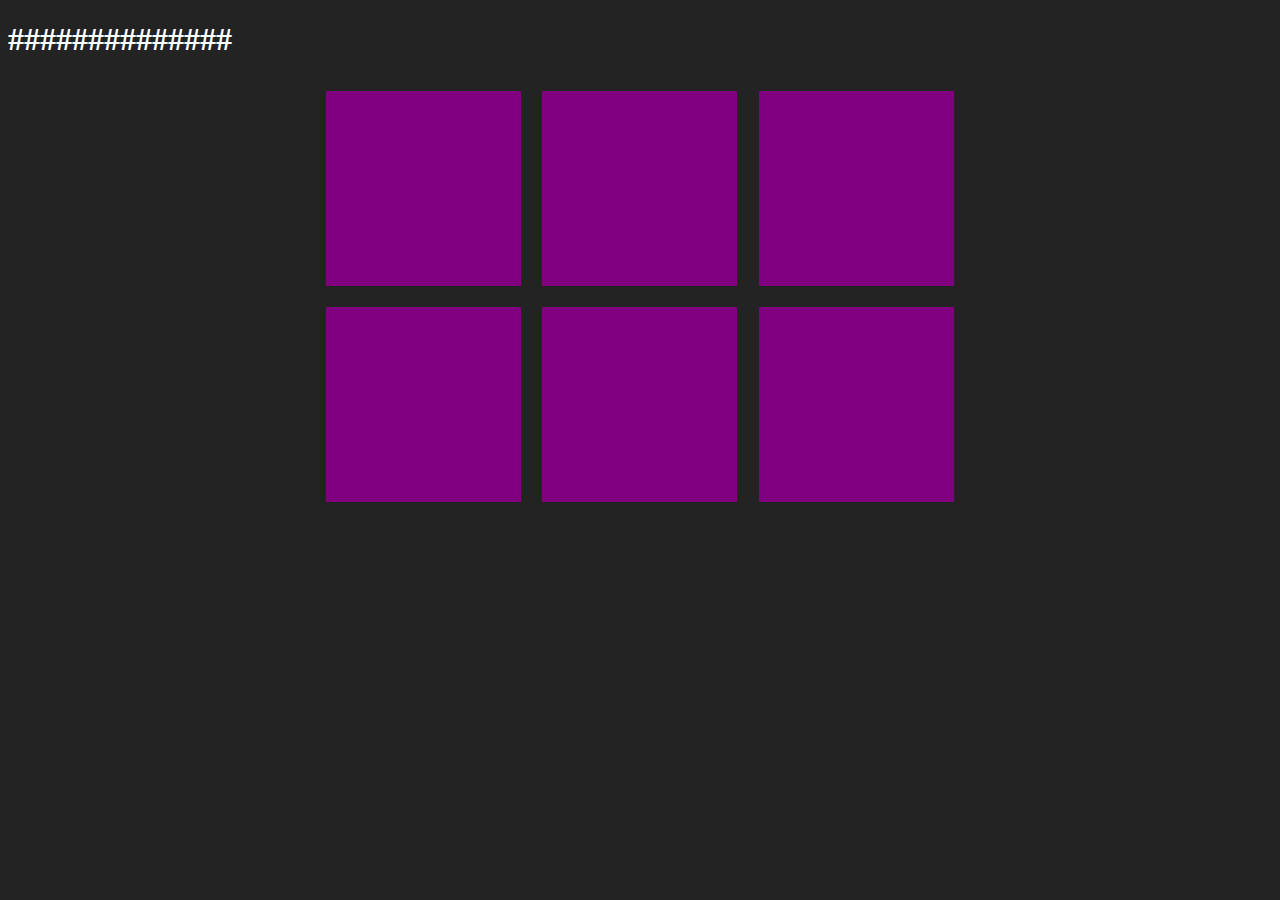
==== color2.html @ 8621bb60 "Add files via upload" ====
<!DOCTYPE html>
<html>
<head>
	<title>Color</title>
	<link rel="stylesheet" type="text/css" href="colorProject2.css">
</head>
<body>
	<h1>##############</h1>
	<div id="container">
		<div class="square"></div>
		<div class="square"></div>
		<div class="square"></div>
		<div class="square"></div>
		<div class="square"></div>
		<div class="square"></div>
	</div>
</body>
</html>
---- colorProject2.css ----
body
{
	background: #232323;

}

.square
{
	width: 30%;
	background: purple;
	padding-bottom: 30%;
	float: left;
	margin: 1.66%;
	
}

#container
{
	margin: 0 auto;	
	max-width: 650px;
}

h1
{
	color: white;
}
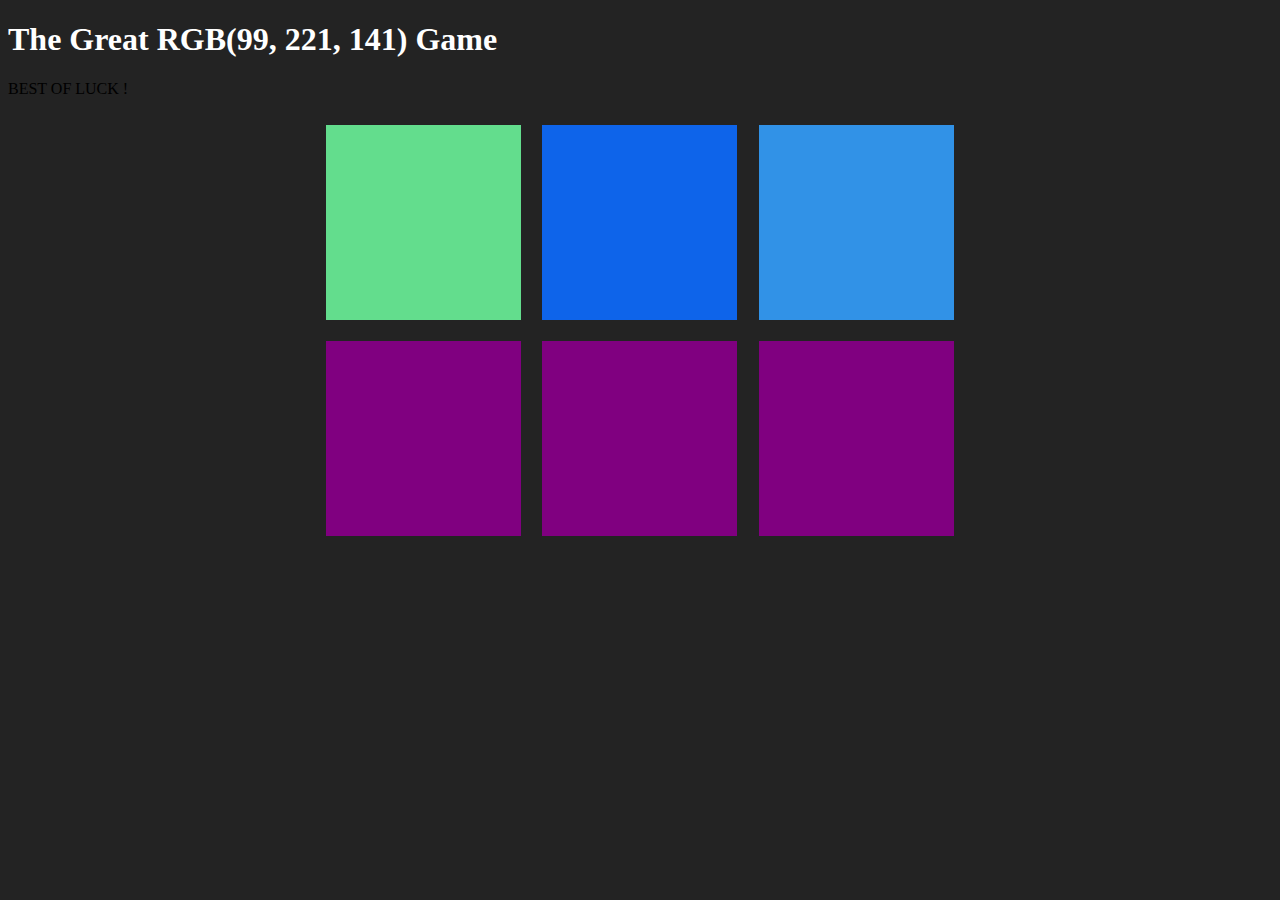
==== commit 5dca7d33: "Add files via upload" ====
--- a/color2.html
+++ b/color2.html
@@ -5,7 +5,8 @@
 	<link rel="stylesheet" type="text/css" href="colorProject2.css">
 </head>
 <body>
-	<h1>##############</h1>
+	<h1>The Great <span id="guessColorDisplay">RGB</span> Game</h1>
+	<p id= "messageDisplay">BEST OF LUCK !</p>
 	<div id="container">
 		<div class="square"></div>
 		<div class="square"></div>
@@ -14,5 +15,8 @@
 		<div class="square"></div>
 		<div class="square"></div>
 	</div>
+
+
+	<script type="text/javascript" src="color.js"></script>
 </body>
 </html>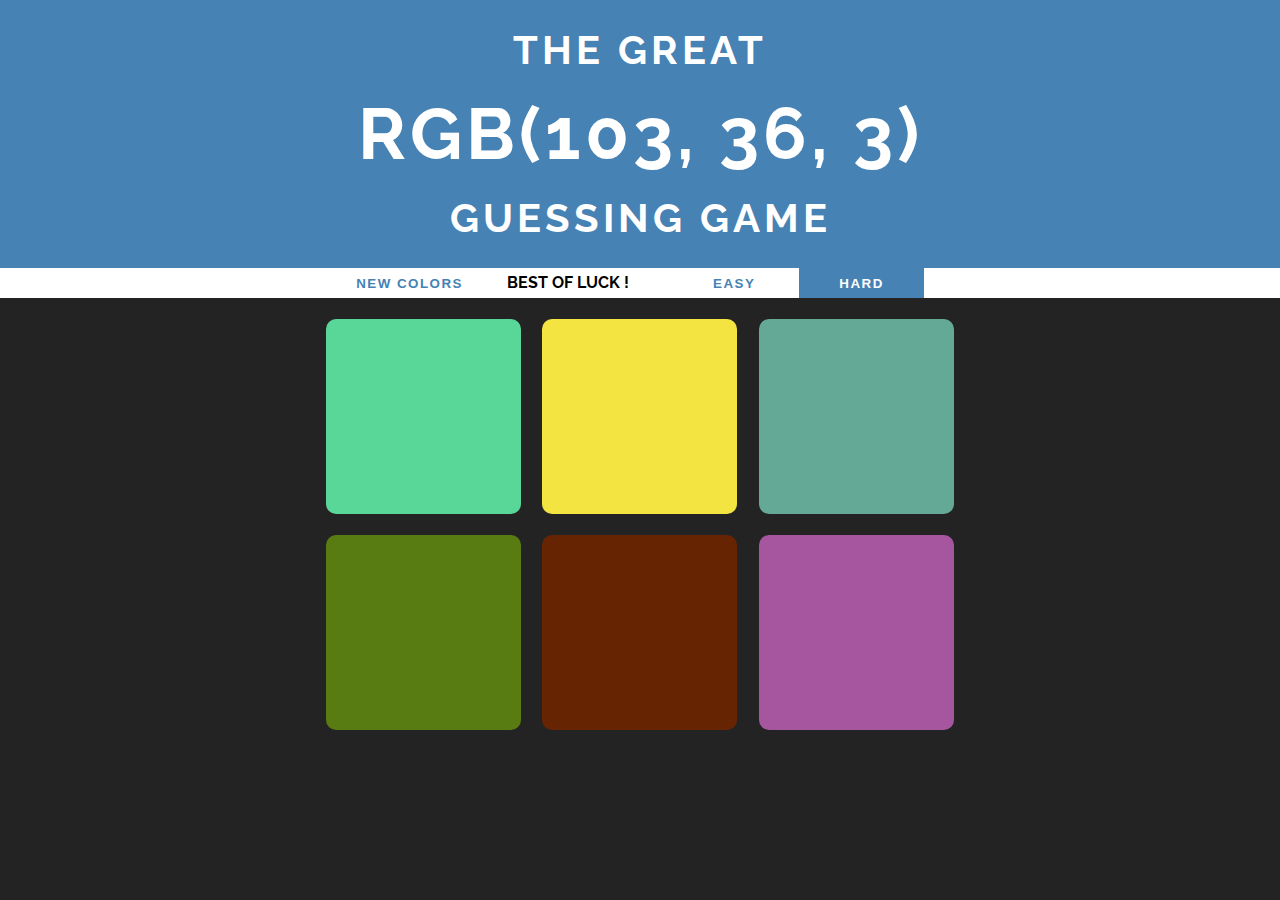
==== commit 80f600a8: "Add files via upload" ====
--- a/color2.html
+++ b/color2.html
@@ -2,11 +2,21 @@
 <html>
 <head>
 	<title>Color</title>
+	<!-- <link href="https://fonts.googleapis.com/css2?family=Montserrat:ital,wght@1,500&display=swap" rel="stylesheet"> -->
+	<!-- <link href="https://fonts.googleapis.com/css2?family=Montserrat:ital,wght@1,400;1,500&display=swap" rel="stylesheet"> -->
+	<!-- <link href="https://fonts.googleapis.com/css2?family=Montserrat:ital,wght@1,200;1,400;1,500&display=swap" rel="stylesheet"> -->
+	<!-- <link href="https://fonts.googleapis.com/css2?family=Montserrat:ital,wght@0,100;1,100;1,200;1,400;1,500&display=swap" rel="stylesheet"> -->
+	<link href="https://fonts.googleapis.com/css2?family=Raleway:wght@200&display=swap" rel="stylesheet">
 	<link rel="stylesheet" type="text/css" href="colorProject2.css">
 </head>
 <body>
-	<h1>The Great <span id="guessColorDisplay">RGB</span> Game</h1>
-	<p id= "messageDisplay">BEST OF LUCK !</p>
+	<h1>THE GREAT<br><span id="guessColorDisplay">RGB</span><br> GUESSING GAME</h1>
+	<div id="stripe">
+		<button id="reset">New Colors</button>
+		<span id= "messageDisplay">BEST OF LUCK !</span>
+		<button id="easy">Easy</button>
+		<button id="hard" class="selected">Hard</button>
+	</div>
 	<div id="container">
 		<div class="square"></div>
 		<div class="square"></div>
--- a/colorProject2.css
+++ b/colorProject2.css
@@ -1,7 +1,11 @@
+@import url('https://fonts.googleapis.com/css?family=Codystar:300&display=swap');
+
 body
 {
 	background: #232323;
-
+	margin: 0;
+	/*font-family: 'Montserrat', sans-serif;*/
+	font-family: 'Raleway', sans-serif;
 }
 
 .square
@@ -11,16 +15,85 @@
 	padding-bottom: 30%;
 	float: left;
 	margin: 1.66%;
-	
+	border-radius: 10px;
+	transition: font 0.6s;
 }
 
 #container
 {
-	margin: 0 auto;	
+	margin: 10px auto;	
 	max-width: 650px;
 }
 
 h1
 {
 	color: white;
+	font-size: 40px;
+	text-align: center;
+	background-color: steelblue;
+	margin: 0;
+	letter-spacing: 4px;
+	padding: 20px 0;
+	line-height: 1.5;
+	animation: glow 2s ease-in-out infinite alternate;
+}
+
+/*p
+{
+	color: white;
+	float: right;
+	text-align: center;
+}
+*/
+#stripe
+{
+	height: 30px;
+	background: white;
+	text-align: center;
+	margin: 0 auto;
+	/*float: right;*/
+}
+
+
+.selected
+{
+	background-color: steelblue;
+	color: white;
+}
+
+#guessColorDisplay
+{
+	font-size: 180%;
+	transition: text 0.5s;
+}
+
+#messageDisplay
+{
+	font-weight: 700;
+	/*width: 40%;*/
+	padding:0 40px;
+}
+
+#reset
+{
+	padding: 0;
+}
+
+button
+{
+	padding: 0 40px;
+	letter-spacing: 1.5px;
+	border : none;
+	height: 100%;
+	font-weight: 700;
+	text-transform: uppercase;
+	background: none;
+	color: steelblue;
+	transition: all 0.3s;
+}
+
+button:hover
+{
+	background: steelblue;
+	color: white;
 }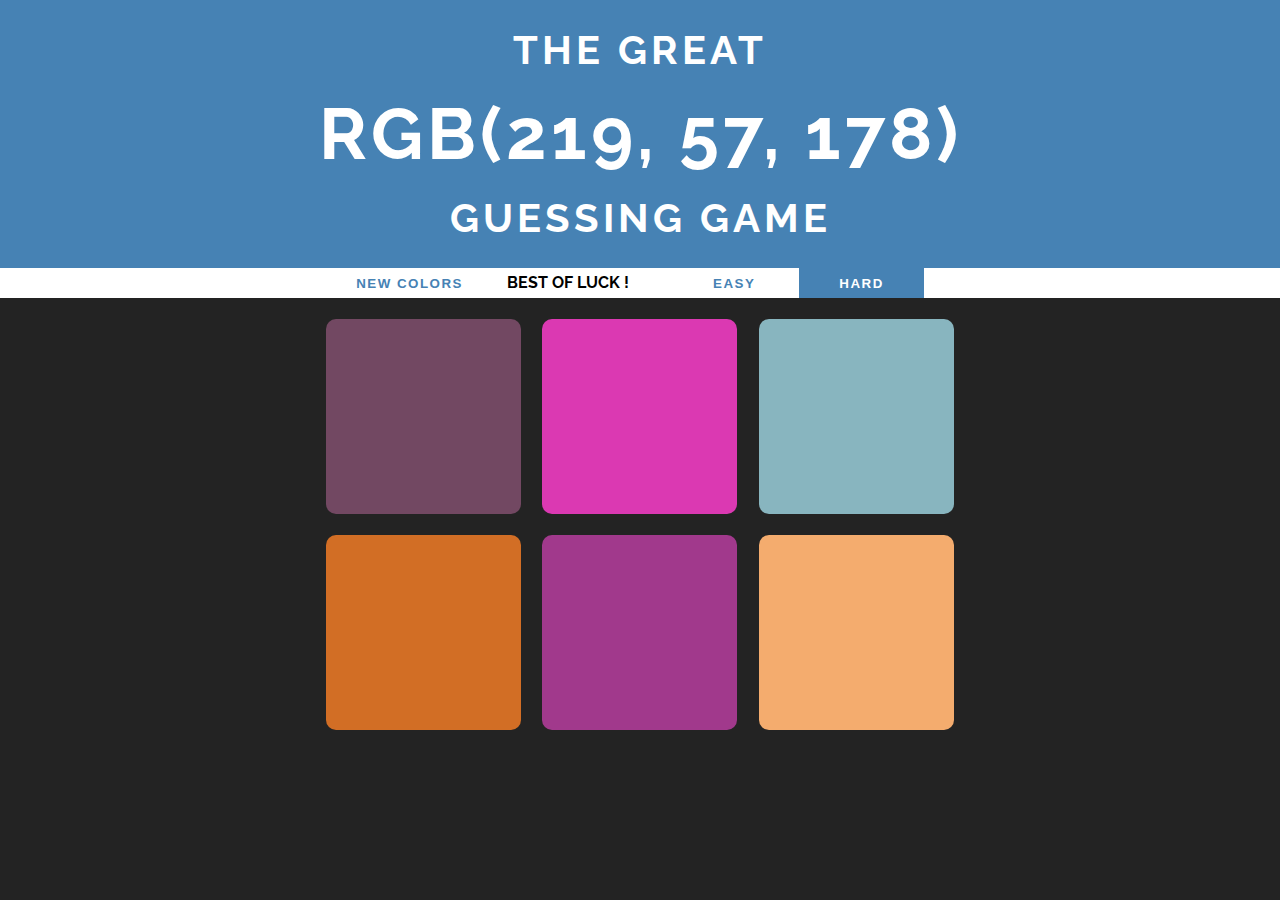
==== commit cfcd98da: "Add files via upload" ====
--- a/color2.html
+++ b/color2.html
@@ -2,10 +2,6 @@
 <html>
 <head>
 	<title>Color</title>
-	<!-- <link href="https://fonts.googleapis.com/css2?family=Montserrat:ital,wght@1,500&display=swap" rel="stylesheet"> -->
-	<!-- <link href="https://fonts.googleapis.com/css2?family=Montserrat:ital,wght@1,400;1,500&display=swap" rel="stylesheet"> -->
-	<!-- <link href="https://fonts.googleapis.com/css2?family=Montserrat:ital,wght@1,200;1,400;1,500&display=swap" rel="stylesheet"> -->
-	<!-- <link href="https://fonts.googleapis.com/css2?family=Montserrat:ital,wght@0,100;1,100;1,200;1,400;1,500&display=swap" rel="stylesheet"> -->
 	<link href="https://fonts.googleapis.com/css2?family=Raleway:wght@200&display=swap" rel="stylesheet">
 	<link rel="stylesheet" type="text/css" href="colorProject2.css">
 </head>
--- a/colorProject2.css
+++ b/colorProject2.css
@@ -4,7 +4,6 @@
 {
 	background: #232323;
 	margin: 0;
-	/*font-family: 'Montserrat', sans-serif;*/
 	font-family: 'Raleway', sans-serif;
 }
 
@@ -38,20 +37,12 @@
 	animation: glow 2s ease-in-out infinite alternate;
 }
 
-/*p
-{
-	color: white;
-	float: right;
-	text-align: center;
-}
-*/
 #stripe
 {
 	height: 30px;
 	background: white;
 	text-align: center;
 	margin: 0 auto;
-	/*float: right;*/
 }
 
 
